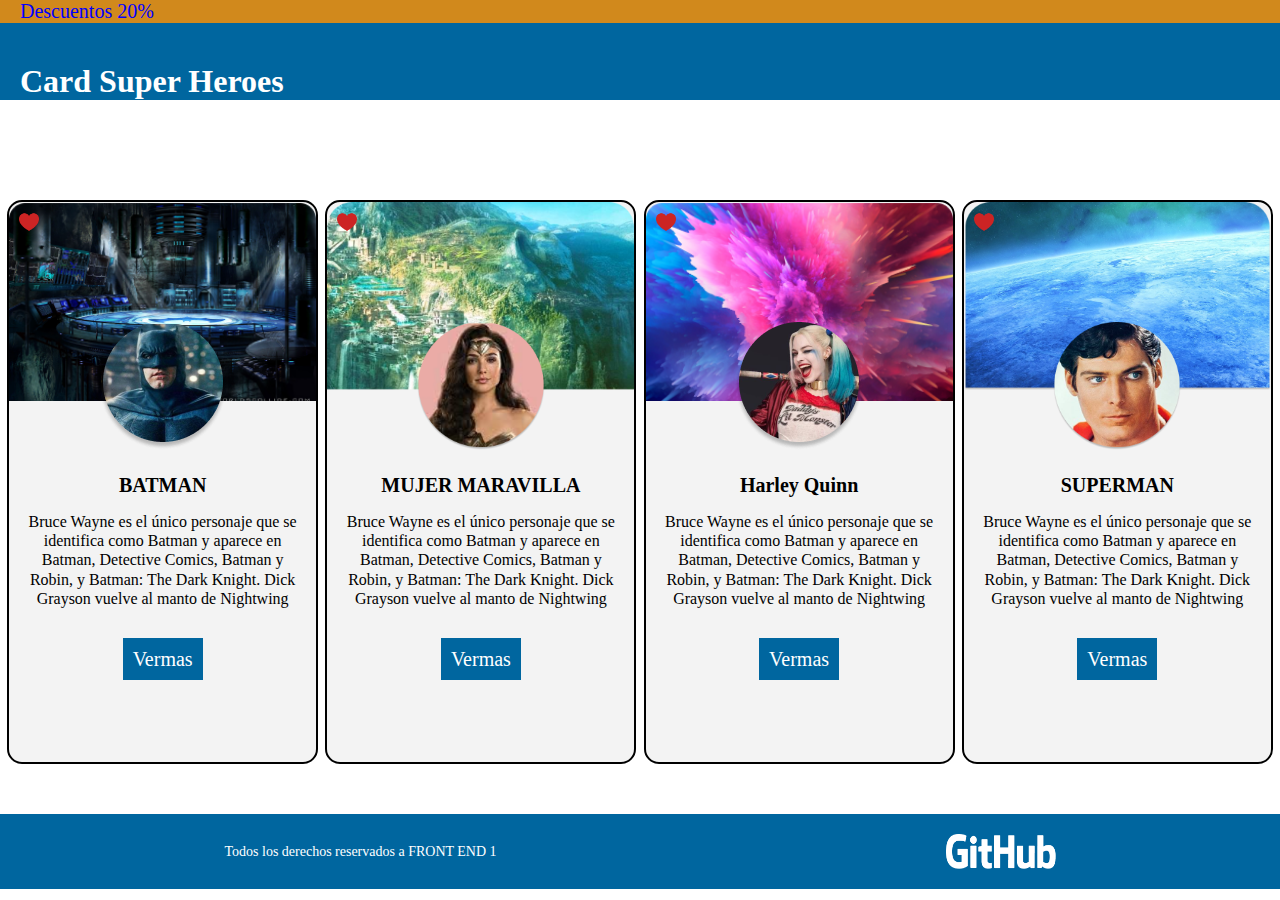
==== index.html @ 12777983 "heroes-cards" ====
<!DOCTYPE html>
<html lang="en">
<head>
  <meta charset="UTF-8">
  <meta http-equiv="X-UA-Compatible" content="IE=edge">
  <meta name="viewport" content="width=device-width, initial-scale=1.0">
  <link rel="stylesheet" href="/css/style.css">
  <title>Heroes</title>
</head>
<body>
  <section class="descuentos">Descuentos 20%</section>
  <header class="header">
    <h1>Card Super Heroes</h1>
  </header>

  <main class="cards">
    <div class="card batman">
      <img class="icon" src="/images/heart.png" alt="img corazon">
      <img class="circle" src="/images/batman.png" alt="">
      <h2 class="title">BATMAN</h2>
      <p class="description">
        Bruce Wayne es el único personaje que se identifica como Batman y aparece en Batman, 
        Detective Comics, Batman y Robin, y Batman: The Dark Knight. Dick Grayson vuelve al manto
        de Nightwing
      </p>
      <a href="#">Vermas</a>
    </div>

    <div class="card diana">
      <img class="icon" src="/images/heart.png" alt="img corazon">
      <img class="circle" src="/images/diana.png" alt="">
      <h2 class="title">MUJER MARAVILLA</h2>
      <p class="description">
        Bruce Wayne es el único personaje que se identifica como Batman y aparece en Batman, 
        Detective Comics, Batman y Robin, y Batman: The Dark Knight. Dick Grayson vuelve al manto
        de Nightwing
      </p>
      <a href="#">Vermas</a>
    </div>

    <div class="card harley ">
      <img class="icon" src="/images/heart.png" alt="img corazon">
      <img class="circle" src="/images/Group 22 (1).png" alt="">
      <h2 class="title">Harley Quinn</h2>
      <p class="description">
        Bruce Wayne es el único personaje que se identifica como Batman y aparece en Batman, 
        Detective Comics, Batman y Robin, y Batman: The Dark Knight. Dick Grayson vuelve al manto
        de Nightwing
      </p>
      <a href="#">Vermas</a>
    </div>

    <div class="card super">
      <img class="icon" src="/images/heart.png" alt=" img corazon">
      <img class="circle" src="/images/viejosuper.png" alt="" >
      <h2 class="title">SUPERMAN</h2>
      <p class="description">
        Bruce Wayne es el único personaje que se identifica como Batman y aparece en Batman, 
        Detective Comics, Batman y Robin, y Batman: The Dark Knight. Dick Grayson vuelve al manto
        de Nightwing
      </p>
      <a href="#">Vermas</a>
    </div>
  </main>

  <footer>
    <h3>Todos los derechos reservados a FRONT END 1</h3>
    <img src="/images/github.png" alt="img-logo footer">
  </footer>
</body>
</html>
---- css/style.css ----
* {
  margin: 0;
  padding: 0;
  font-family: "Roboto" sans-serif;
}

@import url('https://fonts.googleapis.com/css2?family=Oswald:wght@200;300;500;600;700&family=Poppins:ital,wght@0,400;0,700;1,300;1,700&family=Roboto:ital,wght@0,400;0,700;0,900;1,400;1,500;1,700;1,900&display=swap');

.descuentos {
  padding-left: 20px;
  background-color: rgb(209, 137, 28);
  font-size: 20px;
  color: blue;
}

.header {
  position: sticky;
  top: 0;
  margin-bottom: 100px;
  width: 100%;
  background-color: rgb(0, 102, 159);
  z-index: 10;
}

.header h1 {
  font-size: 2rem;
  font-weight: 700;
  padding-top: 40px;
  padding-left: 20px;
  color: white;
}

.cards {
  display: flex;
  justify-content: space-evenly;
  margin-bottom: 50px;

}

.card {
  position: relative;
  width: 24%;
  height: 560px;
  border: solid 2px black;
  border-radius: 15px;
  text-align: center;
  background-size: contain;
  background-repeat: no-repeat;
  background-color: rgb(243, 243, 243);
}

.icon {
  position: absolute;
  top: 10px;
  left: 10px;
  width: 20px;
  padding: 0;
  margin: 0;
}

.batman {
  background-image: url(/images/baticueba.png);
}

.diana {
  background-image: url(/images/amazonas.png);
}

.harley {
  background-image: url(/images/fondo-jarley.png);
}

.super {
  background-image: url(/images/mundo.png);
}

.circle {
  width: 128px;
  height: 128px;
  margin-top: 120px;
  margin-bottom: 20px;
}

.card .title {
  font-size: 20px;
}

.card .description {
  padding: 15px;
  font-weight: 200;
  line-height: 1.2;
  margin-bottom: 25px;
}

.card a {
  padding: 10px 10px;
  background-color: rgb(0, 102, 159);
  text-decoration: none;
  font-size: 20px;
  color: white;
}

footer {
  display: flex;
  justify-content: space-around;
  align-items: center;
  padding: 20px 0;
  width: 100%;
  height: auto;
  background-color: rgb(0, 102, 159);
}

footer h3 {
  font-size: 14px;
  font-weight: 400;
  color: white;
}

footer img {
  width: 110px;
  height: 35px;
}

@media screen and (max-width:768px) {

  .cards {
    flex-wrap: wrap;
    justify-content: center;
    gap: 20px;
  }

  .card {
    width: 39%;
  }

  footer {
    justify-content: space-evenly;
  }
}

@media screen and (max-width:480px) {

  .cards {
    flex-direction: column;
    align-items: center;
    gap: 20px;
  }

  .card {
    width: 90%;
  }
  
  .circle {
    margin-top: 160px;
  }

  footer {
    flex-direction: column;
    gap: 15px;
  }

  footer img {
    width: 90px;
    height: 20px;
  }
}
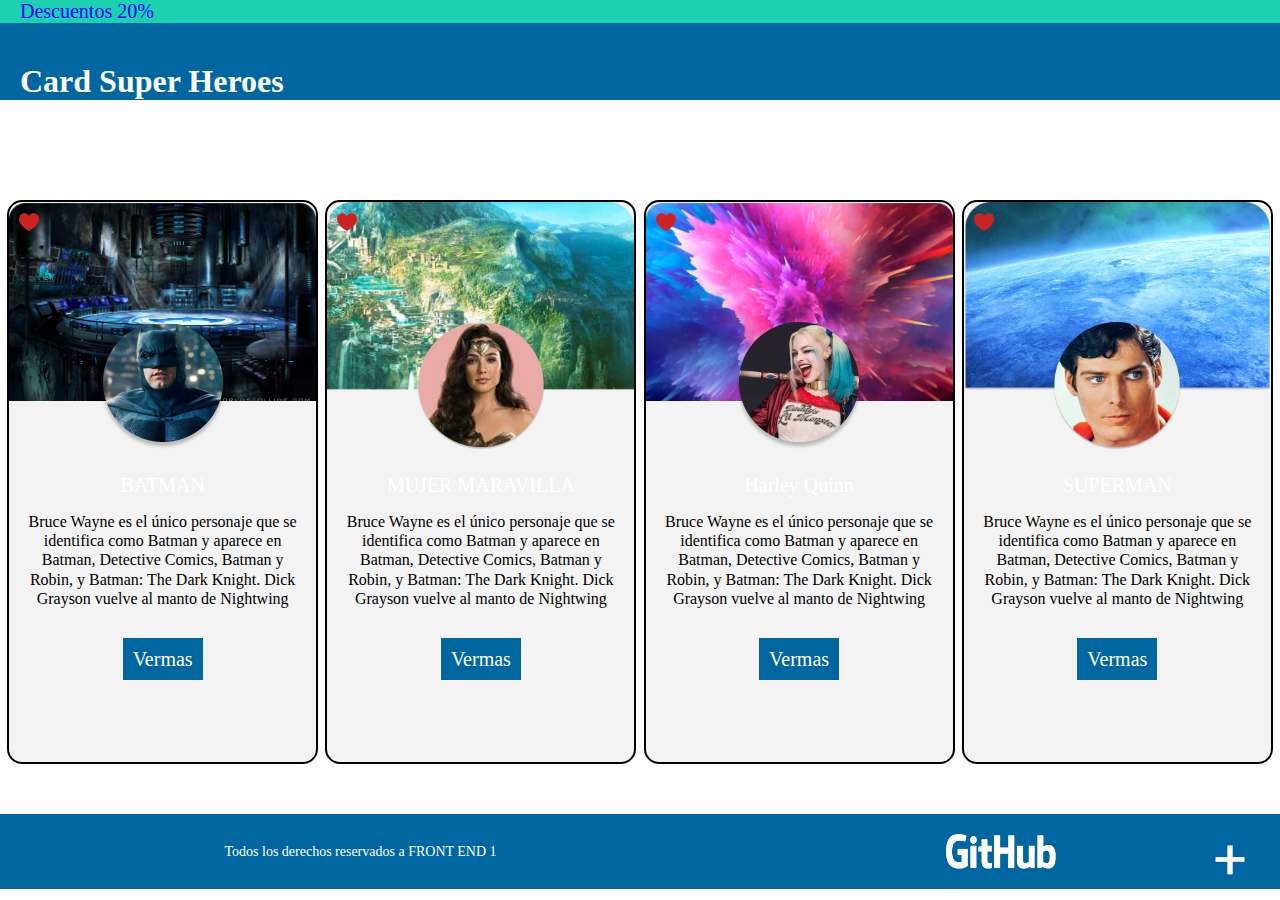
==== commit 8ab29c0a: "feature:form" ====
--- a/index.html
+++ b/index.html
@@ -8,6 +8,7 @@
   <title>Heroes</title>
 </head>
 <body>
+  <a href="formulario.html"><img class="cruz" src="/images/+.png" alt="cruz"></a>  
   <section class="descuentos">Descuentos 20%</section>
   <header class="header">
     <h1>Card Super Heroes</h1>
--- a/css/style.css
+++ b/css/style.css
@@ -8,9 +8,21 @@
 
 .descuentos {
   padding-left: 20px;
-  background-color: rgb(209, 137, 28);
+  background-color: rgb(28, 209, 176);
   font-size: 20px;
   color: blue;
+}
+
+.cruz {
+  position: fixed;
+  bottom: 15px;
+  right: 25px;
+  width: 30px;
+  height: 30px;
+  background-color: #00669F;
+  border-radius: 50px;
+  padding: 10px;
+  z-index: 10;
 }
 
 .header {
@@ -163,4 +175,84 @@
     width: 90px;
     height: 20px;
   }
-}+}
+
+/* //seccion de formulario */
+
+.logo {
+  display: flex;
+  align-items: center;
+  gap: 20px;
+  padding: 15px 20px;
+}
+
+h2 {
+  font-size: 30px;
+  font-weight: 300;
+  color: white;
+}
+
+nav ul {
+  display: flex;
+  justify-content: end;
+  align-items: center;
+  gap: 20px;
+  padding-right: 30px;
+  height: 60px;
+  list-style: none;
+  background-color: rgb(0, 29, 45);
+}
+
+nav ul li a {
+  text-decoration: none;
+  color: white;
+}
+
+.form {
+  display: flex;
+  justify-content: center;
+  color: white;
+}
+
+.contacto {
+  padding: 60px;
+  border-radius: 40px;
+  background-color: #00669F;
+}
+
+.text {
+  text-align: center;
+  margin-bottom: 50px;
+}
+
+.text h3 {
+  font-size: 35px;
+}
+
+.text p {
+  font-size: 20px;
+}
+
+.box-principal {
+  display: flex;
+  justify-content: center;
+  gap: 30px;
+}
+
+.box {
+  display: flex;
+  flex-direction: column;
+  gap: 20px;
+  width: 300px;
+  height: auto;
+}
+
+.content {
+  padding: 18px;
+  border-radius: 10px;
+}
+
+textarea {
+  resize: none;
+}
+
